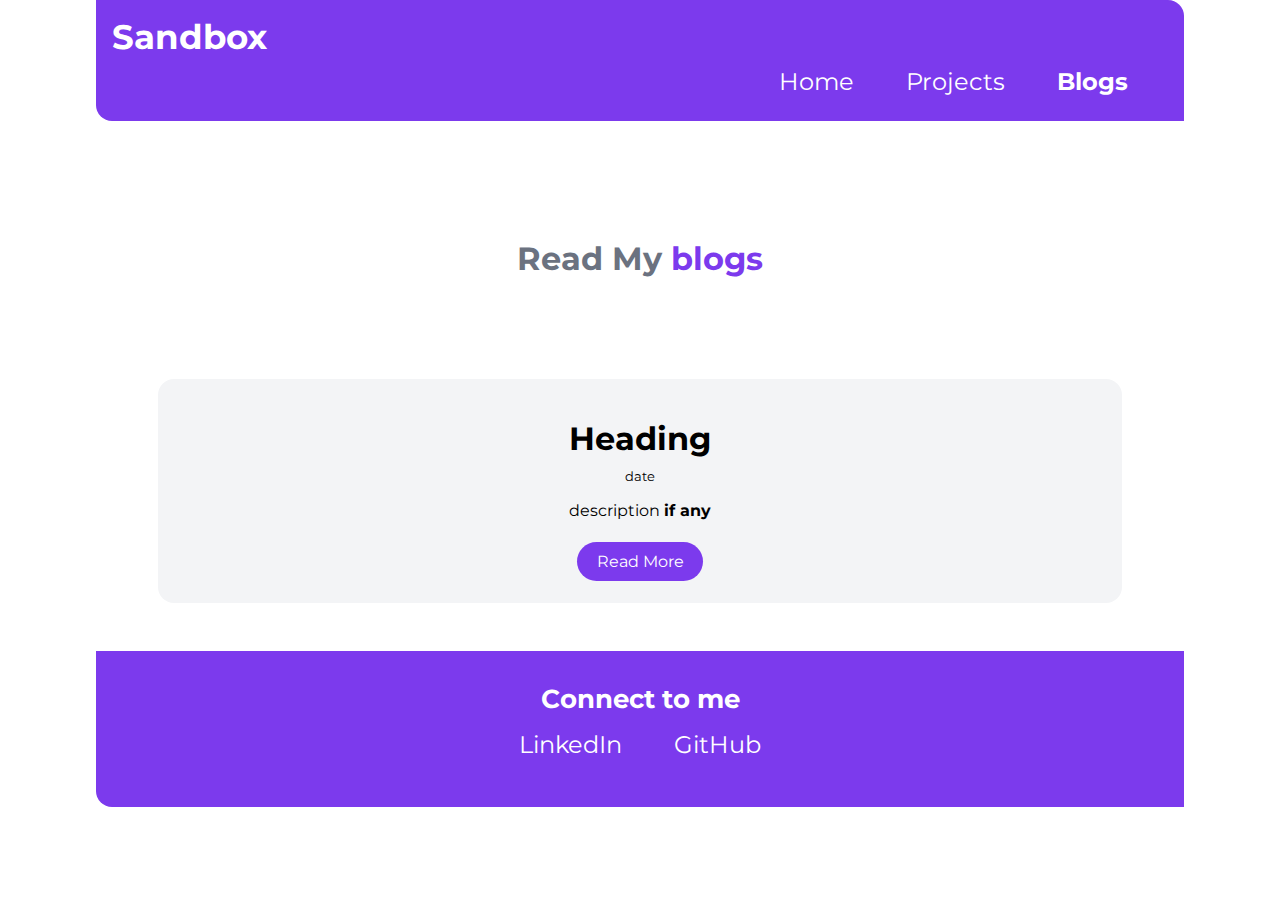
==== blogs.html @ 3be16073 "updated version" ====
<!DOCTYPE html>
<html lang="en">
<head>
    <meta charset="UTF-8">
    <meta http-equiv="X-UA-Compatible" content="IE=edge">
    <meta name="viewport" content="width=device-width, initial-scale=1.0">
    <title>Blog</title>
    <link rel="stylesheet" href="styles.css">
</head>
<body>
    <nav class="navigation container">
        <div class="nav-brand">Sandbox</div>
        <ul class="list-non-bullet nav-pills">
            <li class="list-item-inline"><a class="link" href="/index.html">Home</a></li>
            <li class="list-item-inline"><a class="link" href="/">Projects</a></li>
            <li class="list-item-inline"><a class="link link-active" href="/blogs.html">Blogs</a></li>
       </ul>
    </nav>

    <header class="hero">
        <h1 class="hero-heading">Read My <span class="heading-inverted">blogs</span></h1>
    </header>

    <ul class="list-non-bullet">
        <li>
            <article class="showcase-list container container-center ow">
                <h1>Heading</h1>
                <small>date</small>
                <p>description <strong>if any</strong></p>
                <a class="link link-primary" href="html link of dummy blog">Read More</a>
           </article>
        </li>
    </ul>
    <footer class="footer container">
        <div class="footer-header">Connect to me</div>
        <ul class="social-links list-non-bullet">
            <li class="list-item-inline"><a class="link" href="https://www.linkedin.com/in/gunjan-baunthiyal-2583511a1">LinkedIn</a></li>
            <li class="list-item-inline"><a class="link" href="https://github.com/GunjanBaunthiyal">GitHub</a></li>
        </ul>
    </footer>



</body>
</html>
---- styles.css ----
@import url("https://fonts.googleapis.com/css2?family=Montserrat:wght@400;700&display=swap");
   
html {
  scroll-behavior: smooth;
}

:root {
    --primary-color: #7c3aed;
    --third-color: #f3f4f6;
    --second-color: #6b7280;
}

.mar-md{
  margin:1.5rem;
padding-inline-start: 0px;
}

.mar-md1{
  margin:3rem;
}


body{
  margin:0px auto;
  font-family: "Montserrat", sans-serif;
  max-width: 85%;
  width:100%;
  display: block;
}


.main{
  margin-left: 3rem;
  margin-right: 3rem;
}

hr{
  margin:2rem 0rem;
  border:none;
}

/*container*/
.container{
  margin: auto;
  padding: 0rem 1rem;
}

.container-center
{
  max-width: 900px;
  width: 100%;
  margin: auto;
}

/*links*/
.link{
  box-sizing:border-box;
  text-decoration: none;
  padding:0.5rem 1rem;
  margin-top: 1rem;
  margin-bottom: 1rem;
}

.link-primary{
  max-width: 140px;
  background-color:var(--primary-color);
  border-radius: 2rem;
  color:white;
  padding: 0.6rem 1.2rem;
  margin: 1rem auto;
}

.link-secondary{
  border-radius: 2rem;
  color:var(--primary-color);
  border:1px solid var(--primary-color);
  margin: 1rem auto;
  max-width: 140px;
  padding: 0.6rem 1.2rem;
}


/*lists*/
.list-non-bullet{
  list-style: none;
  padding-inline-start: 0px;
}

.list-item-inline{
  display:inline;
  padding:0rem 0.5rem;
  font-size: 1.5rem;
}

/*navigation*/
.navigation{
  background-color: var(--primary-color);
  color: white;
  padding: 1rem;
  border-top-right-radius:1rem;
  border-bottom-left-radius: 1rem;
}

.navigation .nav-pills{
  text-align: right;
  margin: 0.6rem 1rem;
}

.navigation .link{
  color:white;
}

.navigation .nav-brand{
  font-weight: bold;
  font-size: 2.1rem;
}

.nav-brand a {
  text-decoration: none;
  color: inherit;
}

.navigation .link-active{
  font-weight: bold;
}

/*header*/
.hero{
  padding:2rem;
  padding-top: 5rem;
}

.hero .hero-img
{
  max-width:85%;
  width:550px;
  display: block;
  margin: auto;
}

.hero .hero-heading{
  padding-top: 1rem;
  color: var(--second-color);
  text-align: center;
}

.hero .hero-heading .heading-inverted{
  color: var(--primary-color);
}

/*sections*/
.section{
  padding: 2rem;
  margin: 2rem 0;
  border-radius: 1rem;
  text-align: center;
}
.section h1{
  text-align: center;
}

.ow{
  background-color: var(--third-color);
  border: 1rem;
}


/*footer*/
.footer{
  background-color: var(--primary-color);
  padding:2rem 1rem;
  text-align: center;
  color: white;
  border-bottom-left-radius: 1rem;
}

.footer .footer-header{
  font-weight: bold;
  font-size: 1.6rem;
}
.footer .link{
  color:white;
}

.footer ul{
  padding-inline-start: 0px;
}

/** projects **/
.showcase-list {
  /* padding: 2rem; */
  padding: 2rem;
  border-radius: 1rem;
  text-align: center;
  margin: 3rem auto;
}
.showcase-list h1 {
  margin: 0.5rem;
}

.showcase-list p {
  padding-bottom: 1rem;
}

/** blogs **/

.showcase-blog {
  padding-bottom: 6rem;
}

@media (max-width: 900px) {
  body {
    max-width: 95%;
    width: 100%;
  }

  .list-item-inline {
    display: inline;
    padding: 0rem;
  }

  .container-center {
    width: auto;
  }

  .link-primary {
    display: block;
  }
}
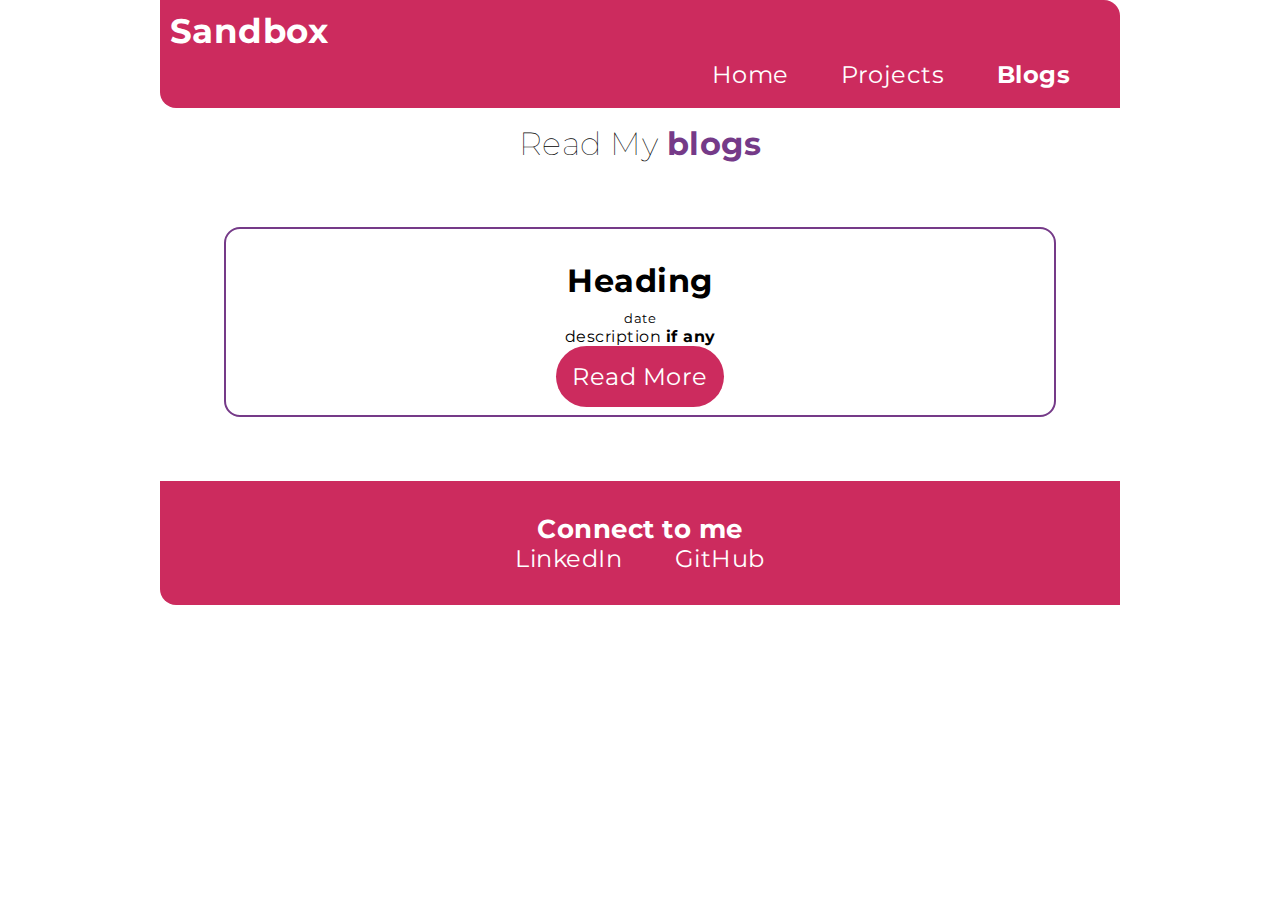
==== commit 8ca1d465: "stage2" ====
--- a/blogs.html
+++ b/blogs.html
@@ -17,13 +17,13 @@
        </ul>
     </nav>
 
-    <header class="hero">
-        <h1 class="hero-heading">Read My <span class="heading-inverted">blogs</span></h1>
+    <header class="hero-project">
+        <h1 style="margin:1rem;">Read My <span class="heading-project">blogs</span></h1>
     </header>
 
     <ul class="list-non-bullet">
         <li>
-            <article class="showcase-list container container-center ow">
+            <article class="showcase-list">
                 <h1>Heading</h1>
                 <small>date</small>
                 <p>description <strong>if any</strong></p>
--- a/styles.css
+++ b/styles.css
@@ -4,12 +4,20 @@
   scroll-behavior: smooth;
 }
 
+
 :root {
-    --primary-color: #7c3aed;
-    --third-color: #f3f4f6;
-    --second-color: #6b7280;
-}
-
+    --primary-color: #753a88;
+    --second-color: #cc2b5e;
+    --third-color: #949398FF;
+}
+*{
+  box-sizing: border-box;
+  margin: 0px;
+  padding: 0px;
+  letter-spacing: 0.5px;
+  
+
+}
 .mar-md{
   margin:1.5rem;
 padding-inline-start: 0px;
@@ -25,9 +33,23 @@
   font-family: "Montserrat", sans-serif;
   max-width: 85%;
   width:100%;
-  display: block;
-}
-
+  overflow-x: hidden;
+  padding: 0 5vw;
+  /*background-image: linear-gradient(125deg, #2192b0 15%, #87dff2 50%, #14687b 80%);*/
+}
+body::-webkit-scrollbar{
+  display: none;
+}
+
+
+.hero img{
+  margin-left: 2rem;
+}
+.hero h3{
+  font-weight: lighter;
+  display: center;
+  margin-right: 2rem;
+}
 
 .main{
   margin-left: 3rem;
@@ -41,8 +63,8 @@
 
 /*container*/
 .container{
-  margin: auto;
-  padding: 0rem 1rem;
+   padding: 0rem 1rem;
+   padding-bottom: 2rem;
 }
 
 .container-center
@@ -59,24 +81,25 @@
   padding:0.5rem 1rem;
   margin-top: 1rem;
   margin-bottom: 1rem;
+  font-size:x-large;
 }
 
 .link-primary{
   max-width: 140px;
-  background-color:var(--primary-color);
+  background-color:var(--second-color);
   border-radius: 2rem;
   color:white;
-  padding: 0.6rem 1.2rem;
-  margin: 1rem auto;
+  padding: 1rem;
+  margin: 1.5rem;
 }
 
 .link-secondary{
   border-radius: 2rem;
-  color:var(--primary-color);
-  border:1px solid var(--primary-color);
+  color:var(--second-color);
+  border:1px solid var(--second-color);
   margin: 1rem auto;
   max-width: 140px;
-  padding: 0.6rem 1.2rem;
+  padding: 1rem;
 }
 
 
@@ -94,9 +117,9 @@
 
 /*navigation*/
 .navigation{
-  background-color: var(--primary-color);
+  background-color: var(--second-color);
   color: white;
-  padding: 1rem;
+  padding: 0.6rem;
   border-top-right-radius:1rem;
   border-bottom-left-radius: 1rem;
 }
@@ -126,48 +149,75 @@
 
 /*header*/
 .hero{
-  padding:2rem;
-  padding-top: 5rem;
+  padding:1.3rem;
+  padding-top: 3rem;
+  text-align: center;
+  align-items: center;
+  display: flex;
 }
 
 .hero .hero-img
 {
-  max-width:85%;
-  width:550px;
+  max-width:45%;
+  width: 475px;
   display: block;
-  margin: auto;
+  margin-left:1rem ;
+  padding-right:2rem ;
 }
 
 .hero .hero-heading{
-  padding-top: 1rem;
-  color: var(--second-color);
-  text-align: center;
+  display: inline;
+  text-align: center;
+  font-weight: lighter;
+  font-size:x-large;
+  margin-right:1rem;
 }
 
 .hero .hero-heading .heading-inverted{
   color: var(--primary-color);
+  font-weight: bold;
+  text-align: center;
 }
 
 /*sections*/
 .section{
-  padding: 2rem;
-  margin: 2rem 0;
+  padding: 1.5rem;
+  padding-top: 1rem;
   border-radius: 1rem;
   text-align: center;
-}
-.section h1{
-  text-align: center;
+  display:flex;
+}
+.section .tech-img {
+  max-width:65%;
+  width: 475px;
+  margin:1rem;
+}
+.section .project-img {
+  max-width:65%;
+  width: 475px;
+  margin:1rem;
+}
+.section .tech-heading{
+  text-align: center;
+  display:inline;
+  font-size: xx-large;
+  margin-bottom: 2rem;
+}
+.section .tech-para{
+  font-weight: lighter;
+  font-size: x-large;
+  padding-bottom: 2rem;
 }
 
 .ow{
-  background-color: var(--third-color);
-  border: 1rem;
+  border:2px solid var(--third-color);
+  display: flex;
 }
 
 
 /*footer*/
 .footer{
-  background-color: var(--primary-color);
+  background-color: var(--second-color);
   padding:2rem 1rem;
   text-align: center;
   color: white;
@@ -187,15 +237,31 @@
 }
 
 /** projects **/
+
+.hero-project{
+  text-align: center;
+}
+.hero-project h1{
+  font-weight: lighter;
+
+}
+.heading-project{
+  font-weight: bold;
+  color: var(--primary-color);
+}
 .showcase-list {
-  /* padding: 2rem; */
-  padding: 2rem;
+  padding: 1.5rem 2.5rem;
   border-radius: 1rem;
   text-align: center;
-  margin: 3rem auto;
-}
+  margin: 4rem;
+  max-width: 900px;
+  border:solid 2px var(--primary-color);
+  
+}
+
 .showcase-list h1 {
   margin: 0.5rem;
+  text-align: center;
 }
 
 .showcase-list p {
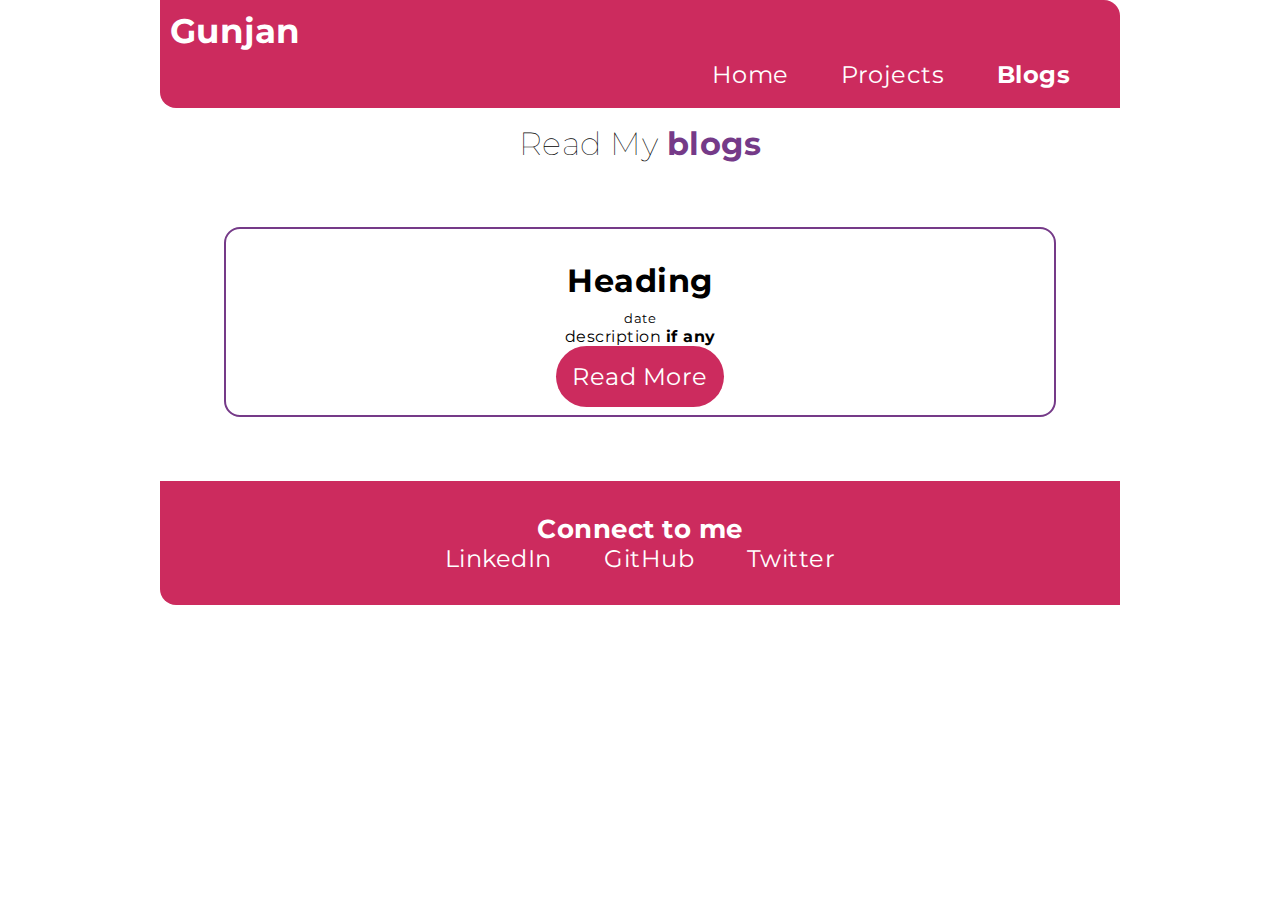
==== commit a79c7d93: "stage3" ====
--- a/blogs.html
+++ b/blogs.html
@@ -9,7 +9,7 @@
 </head>
 <body>
     <nav class="navigation container">
-        <div class="nav-brand">Sandbox</div>
+        <div class="nav-brand">Gunjan</div>
         <ul class="list-non-bullet nav-pills">
             <li class="list-item-inline"><a class="link" href="/index.html">Home</a></li>
             <li class="list-item-inline"><a class="link" href="/">Projects</a></li>
@@ -34,8 +34,9 @@
     <footer class="footer container">
         <div class="footer-header">Connect to me</div>
         <ul class="social-links list-non-bullet">
-            <li class="list-item-inline"><a class="link" href="https://www.linkedin.com/in/gunjan-baunthiyal-2583511a1">LinkedIn</a></li>
-            <li class="list-item-inline"><a class="link" href="https://github.com/GunjanBaunthiyal">GitHub</a></li>
+            <li class="list-item-inline"><a class="link" href="https://www.linkedin.com/in/gunjan-baunthiyal-2583511a1" target="_blank">LinkedIn</a></li>
+            <li class="list-item-inline"><a class="link" href="https://github.com/GunjanBaunthiyal" target="_blank">GitHub</a></li>
+            <li class="list-item-inline"><a class="link" href="https://twitter.com/Be_Gunjan" target="_blank">Twitter</a></li>
         </ul>
     </footer>
 
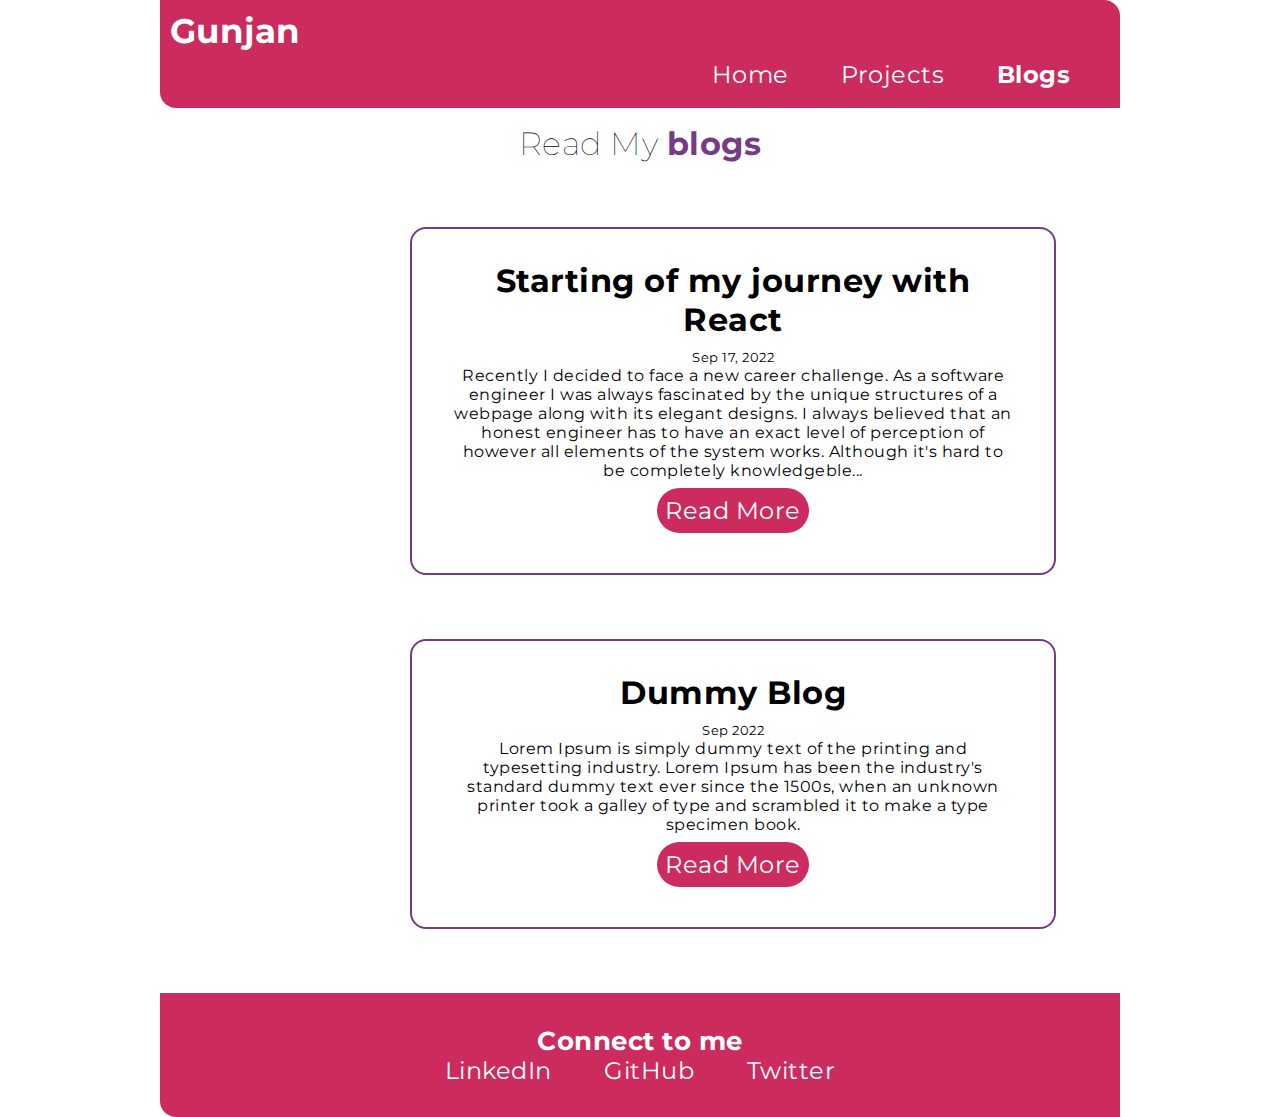
==== commit 1de7b704: "stage3" ====
--- a/blogs.html
+++ b/blogs.html
@@ -12,8 +12,8 @@
         <div class="nav-brand">Gunjan</div>
         <ul class="list-non-bullet nav-pills">
             <li class="list-item-inline"><a class="link" href="/index.html">Home</a></li>
-            <li class="list-item-inline"><a class="link" href="/">Projects</a></li>
-            <li class="list-item-inline"><a class="link link-active" href="/blogs.html">Blogs</a></li>
+            <li class="list-item-inline"><a class="link" href="/projects.html">Projects</a></li>
+            <li class="list-item-inline"><a class="link link-active" href="/">Blogs</a></li>
        </ul>
     </nav>
 
@@ -23,13 +23,24 @@
 
     <ul class="list-non-bullet">
         <li>
-            <article class="showcase-list">
-                <h1>Heading</h1>
-                <small>date</small>
-                <p>description <strong>if any</strong></p>
-                <a class="link link-primary" href="html link of dummy blog">Read More</a>
+            <article class="showcase-list showcase-blog">
+                <h1>Starting of my journey with React</h1>
+                <small>Sep 17, 2022</small>
+                <p>Recently I decided to face a new career challenge. As a software engineer I was always fascinated by the unique structures of a webpage along with its elegant designs. I always believed that an honest engineer has to have an exact level of perception of however all elements of the system works. Although it's hard to be completely knowledgeble...
+                </p>
+                <a class="link link-primary" id="blog-link" href="/blog1.html" target="_blank">Read More</a>
            </article>
         </li>
+        <li>
+            <article class="showcase-list showcase-blog">
+                <h1>Dummy Blog</h1>
+                <small>Sep 2022</small>
+                <p>Lorem Ipsum is simply dummy text of the printing and typesetting industry. Lorem Ipsum has been the industry's standard dummy text ever since the 1500s, when an unknown printer took a galley of type and scrambled it to make a type specimen book.
+                </p>
+                <a class="link link-primary" id="blog-link" href="/blog2.html" target="_blank">Read More</a>
+           </article>
+        </li>
+
     </ul>
     <footer class="footer container">
         <div class="footer-header">Connect to me</div>
--- a/styles.css
+++ b/styles.css
@@ -1,4 +1,5 @@
 @import url("https://fonts.googleapis.com/css2?family=Montserrat:wght@400;700&display=swap");
+@import url('https://fonts.googleapis.com/css2?family=Slabo+27px&display=swap');
    
 html {
   scroll-behavior: smooth;
@@ -89,7 +90,7 @@
   background-color:var(--second-color);
   border-radius: 2rem;
   color:white;
-  padding: 1rem;
+  padding: 0.5rem;
   margin: 1.5rem;
 }
 
@@ -99,7 +100,7 @@
   border:1px solid var(--second-color);
   margin: 1rem auto;
   max-width: 140px;
-  padding: 1rem;
+  padding: 0.5rem;
 }
 
 
@@ -256,6 +257,7 @@
   margin: 4rem;
   max-width: 900px;
   border:solid 2px var(--primary-color);
+  margin-left: 250px;
   
 }
 
@@ -271,9 +273,28 @@
 /** blogs **/
 
 .showcase-blog {
-  padding-bottom: 6rem;
-}
-
+  padding-bottom: 3rem;
+}
+.showcase-blog h1{
+  font-family: Slabo 27px, serif;
+}
+.showcase-blog p{
+  font-family: Slabo 27px, serif;
+}
+
+.blog1-main{
+  letter-spacing: 1rem;
+  word-spacing: 0.4rem;
+  justify-content: center;
+  padding-bottom: 3rem;
+}
+.blog1-main h3{
+  padding:2rem;
+}
+
+.blog1-main h3 span{
+  font-weight: lighter;
+}
 @media (max-width: 900px) {
   body {
     max-width: 95%;
